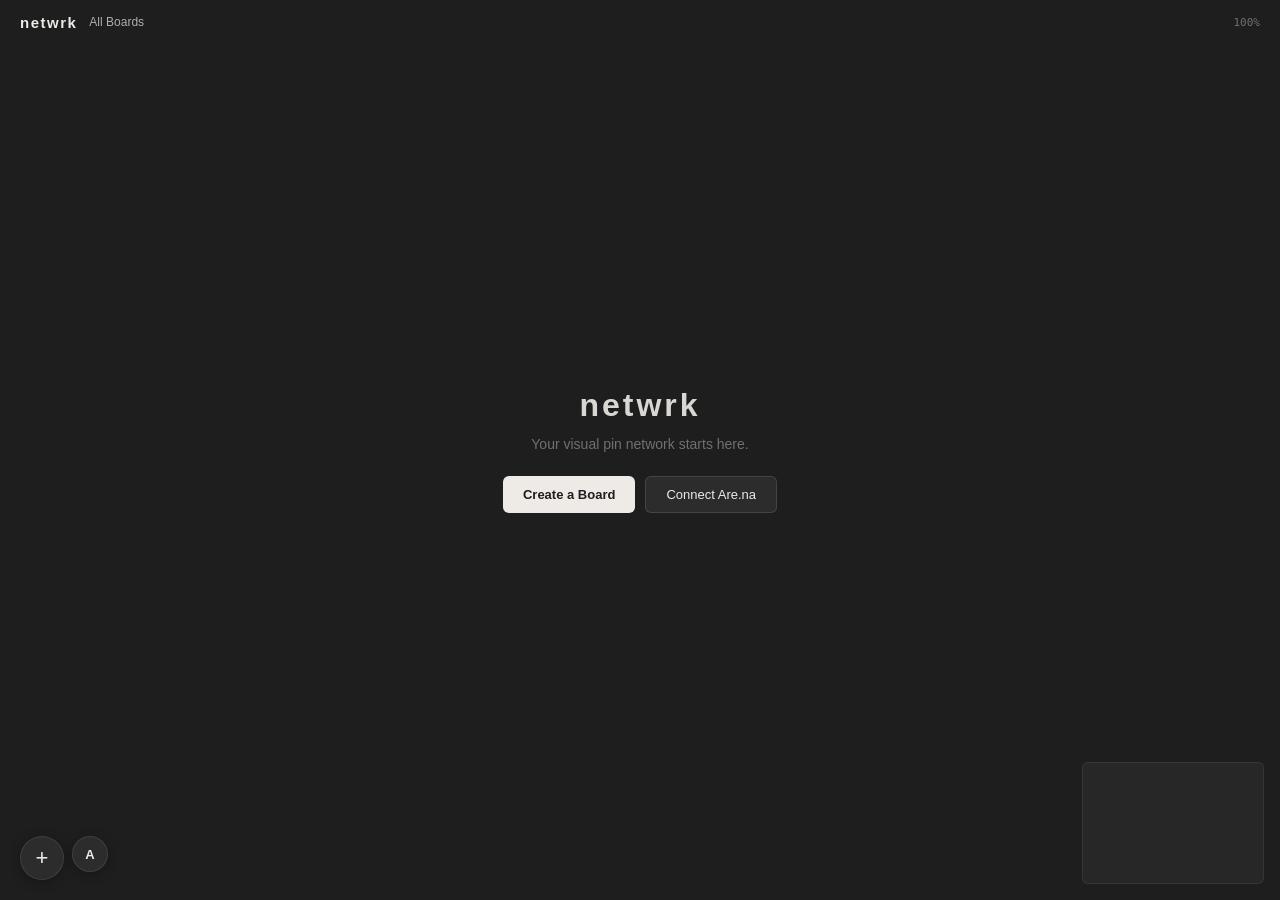
==== netwrk/index.html @ 14ede0e1 "netwrk" ====
<!DOCTYPE html>
<html lang="en">
<head>
  <meta charset="UTF-8">
  <meta name="viewport" content="width=device-width, initial-scale=1.0">
  <title>netwrk</title>
  <link rel="stylesheet" href="style.css">
</head>
<body>

  <!-- Top bar -->
  <header class="topbar">
    <span class="topbar-title">netwrk</span>
    <nav class="topbar-breadcrumb" id="breadcrumb">
      <span class="crumb active" data-view="home">All Boards</span>
    </nav>
    <span class="topbar-zoom" id="zoom-indicator">100%</span>
  </header>

  <!-- Empty state (shown when no boards exist) -->
  <div class="empty-state" id="empty-state">
    <h1>netwrk</h1>
    <p>Your visual pin network starts here.</p>
    <div class="empty-actions">
      <button class="btn btn-primary" id="btn-new-board">Create a Board</button>
      <button class="btn btn-secondary" id="btn-connect-arena">Connect Are.na</button>
    </div>
  </div>

  <!-- Main SVG canvas -->
  <svg id="canvas"></svg>

  <!-- Floating action buttons (visible when boards exist) -->
  <div class="fab-group" id="fab-group">
    <button class="btn fab" id="fab-add-board" title="New Board">+</button>
    <button class="btn fab fab-sm" id="fab-arena" title="Connect Are.na">A</button>
  </div>

  <!-- Minimap -->
  <canvas id="minimap" width="180" height="120"></canvas>

  <!-- ═══ Modals ═══ -->

  <!-- Create / Edit Board Modal -->
  <div class="modal-overlay" id="modal-board" hidden>
    <div class="modal">
      <h2>New Board</h2>
      <form id="form-board" autocomplete="off">
        <label>
          Name
          <input type="text" id="board-name" required maxlength="60" placeholder="e.g. Brutalism">
        </label>
        <label>
          Description
          <textarea id="board-desc" rows="2" maxlength="200" placeholder="Optional description"></textarea>
        </label>
        <label>
          Color
          <div class="color-swatches" id="board-colors">
            <button type="button" class="swatch selected" data-color="#E8927C" style="background:#E8927C"></button>
            <button type="button" class="swatch" data-color="#7CA1E8" style="background:#7CA1E8"></button>
            <button type="button" class="swatch" data-color="#A8E87C" style="background:#A8E87C"></button>
            <button type="button" class="swatch" data-color="#E8D77C" style="background:#E8D77C"></button>
            <button type="button" class="swatch" data-color="#CB7CE8" style="background:#CB7CE8"></button>
            <button type="button" class="swatch" data-color="#E87CA1" style="background:#E87CA1"></button>
            <button type="button" class="swatch" data-color="#7CE8D7" style="background:#7CE8D7"></button>
            <button type="button" class="swatch" data-color="#EEEBE7" style="background:#EEEBE7"></button>
          </div>
        </label>
        <div class="modal-actions">
          <button type="button" class="btn btn-ghost" data-dismiss>Cancel</button>
          <button type="submit" class="btn btn-primary">Create Board</button>
        </div>
      </form>
    </div>
  </div>

  <!-- Add Pin Modal -->
  <div class="modal-overlay" id="modal-pin" hidden>
    <div class="modal">
      <h2>Add Pin</h2>
      <form id="form-pin" autocomplete="off">
        <label>
          Title
          <input type="text" id="pin-title" maxlength="80" placeholder="Optional title">
        </label>
        <div class="pin-source-toggle">
          <button type="button" class="toggle-btn active" data-source="url">Image URL</button>
          <button type="button" class="toggle-btn" data-source="file">Upload File</button>
        </div>
        <div class="pin-source-panel" id="pin-url-panel">
          <label>
            <input type="url" id="pin-url" placeholder="https://example.com/image.jpg">
          </label>
        </div>
        <div class="pin-source-panel" id="pin-file-panel" hidden>
          <label class="file-drop">
            <input type="file" id="pin-file" accept="image/*">
            <span>Click or drag an image</span>
          </label>
        </div>
        <div class="modal-actions">
          <button type="button" class="btn btn-ghost" data-dismiss>Cancel</button>
          <button type="submit" class="btn btn-primary">Add Pin</button>
        </div>
      </form>
    </div>
  </div>

  <!-- Are.na Import Modal -->
  <div class="modal-overlay" id="modal-arena" hidden>
    <div class="modal modal-wide">
      <h2>Import from Are.na</h2>
      <div id="arena-content">
        <p class="arena-status">Connect your Are.na account to import channels as boards.</p>
        <button class="btn btn-primary" id="btn-arena-auth">Authorize Are.na</button>
      </div>
      <div class="modal-actions">
        <button type="button" class="btn btn-ghost" data-dismiss>Close</button>
      </div>
    </div>
  </div>

  <script src="https://d3js.org/d3.v7.min.js"></script>
  <script src="store.js"></script>
  <script src="arena.js"></script>
  <script src="app.js"></script>
</body>
</html>
---- netwrk/style.css ----
/* ── Reset & Base ──────────────────────────────── */

:root {
  --bg: #1e1e1e;
  --alt-grey: #2c2c2c;
  --text: #EEEBE7;
  --dot: rgba(238, 235, 231, 0.08);
  --grid: 24px;
}

*, *::before, *::after {
  margin: 0;
  padding: 0;
  box-sizing: border-box;
}

html, body {
  width: 100%;
  height: 100%;
  overflow: hidden;
  background-color: var(--bg);
  color: var(--text);
  font-family: -apple-system, BlinkMacSystemFont, "Segoe UI", Roboto, Helvetica, Arial, sans-serif;
}

/* ── SVG Canvas ───────────────────────────────── */

#canvas {
  position: fixed;
  top: 0;
  left: 0;
  width: 100%;
  height: 100%;
  display: block;
  cursor: grab;
}

#canvas:active {
  cursor: grabbing;
}

/* ── Dot-grid pattern inside SVG ──────────────── */

.dot-pattern {
  fill: var(--dot);
}

/* ── Board nodes (Level 1 — zoomed out) ───────── */

.board-node {
  cursor: pointer;
}

.board-label {
  fill: var(--text);
  font-size: 22px;
  font-weight: 700;
  text-anchor: middle;
  dominant-baseline: middle;
  pointer-events: all;
  cursor: pointer;
}

.board-label:hover {
  opacity: 0.8;
}

.board-count {
  fill: var(--text);
  font-size: 11px;
  font-weight: 400;
  opacity: 0.35;
  text-anchor: middle;
  dominant-baseline: middle;
  pointer-events: none;
}

.board-dot-cluster {
  pointer-events: none;
}

.board-dot {
  opacity: 0.4;
}

/* ── Pin cards (Level 2 — zoomed in) ──────────── */

.pin-card-fo {
  overflow: visible;
}

.pin-card {
  background: var(--alt-grey);
  border-radius: 6px;
  overflow: hidden;
  cursor: grab;
  box-shadow: 0 2px 12px rgba(0, 0, 0, 0.4);
  transition: box-shadow 0.2s ease;
  width: 100%;
  height: 100%;
  display: flex;
  flex-direction: column;
}

.pin-card:hover {
  box-shadow: 0 4px 20px rgba(0, 0, 0, 0.6);
}

.pin-card.dragging {
  box-shadow: 0 8px 32px rgba(0, 0, 0, 0.7);
  opacity: 0.92;
}

.pin-card img {
  width: 100%;
  flex: 1;
  object-fit: cover;
  display: block;
  pointer-events: none;
  user-select: none;
}

.pin-card .pin-title {
  padding: 6px 8px;
  font-size: 10px;
  color: var(--text);
  white-space: nowrap;
  overflow: hidden;
  text-overflow: ellipsis;
  opacity: 0.6;
}

/* ── Top bar ──────────────────────────────────── */

.topbar {
  position: fixed;
  top: 0;
  left: 0;
  right: 0;
  height: 44px;
  display: flex;
  align-items: center;
  padding: 0 20px;
  z-index: 100;
  pointer-events: none;
  gap: 12px;
}

.topbar-title {
  font-size: 15px;
  font-weight: 700;
  letter-spacing: 1.5px;
  text-transform: lowercase;
}

.topbar-breadcrumb {
  display: flex;
  align-items: center;
  gap: 6px;
  font-size: 12px;
}

.topbar-breadcrumb .crumb {
  opacity: 0.4;
  cursor: pointer;
  pointer-events: all;
}

.topbar-breadcrumb .crumb.active {
  opacity: 0.7;
}

.topbar-breadcrumb .crumb:hover {
  opacity: 1;
}

.topbar-breadcrumb .sep {
  opacity: 0.25;
  font-size: 10px;
}

.topbar-zoom {
  margin-left: auto;
  font-size: 11px;
  font-variant-numeric: tabular-nums;
  opacity: 0.4;
  font-family: "SF Mono", "Fira Code", "Consolas", monospace;
}

/* ── Empty state ──────────────────────────────── */

.empty-state {
  position: fixed;
  inset: 0;
  display: flex;
  flex-direction: column;
  align-items: center;
  justify-content: center;
  gap: 12px;
  z-index: 50;
  text-align: center;
  pointer-events: none;
}

.empty-state h1 {
  font-size: 32px;
  font-weight: 700;
  letter-spacing: 3px;
  text-transform: lowercase;
  opacity: 0.9;
}

.empty-state p {
  font-size: 14px;
  opacity: 0.4;
  max-width: 320px;
}

.empty-actions {
  display: flex;
  gap: 10px;
  margin-top: 12px;
  pointer-events: all;
}

.empty-state[hidden] {
  display: none;
}

/* ── Buttons ──────────────────────────────────── */

.btn {
  font-family: inherit;
  font-size: 13px;
  border: none;
  border-radius: 6px;
  padding: 10px 20px;
  cursor: pointer;
  transition: background 0.15s, opacity 0.15s;
}

.btn-primary {
  background: var(--text);
  color: var(--bg);
  font-weight: 600;
}

.btn-primary:hover {
  opacity: 0.85;
}

.btn-secondary {
  background: var(--alt-grey);
  color: var(--text);
  border: 1px solid rgba(238, 235, 231, 0.12);
}

.btn-secondary:hover {
  border-color: rgba(238, 235, 231, 0.3);
}

.btn-ghost {
  background: transparent;
  color: var(--text);
  opacity: 0.5;
}

.btn-ghost:hover {
  opacity: 0.8;
}

/* ── FABs ─────────────────────────────────────── */

.fab-group {
  position: fixed;
  bottom: 20px;
  left: 20px;
  display: flex;
  gap: 8px;
  z-index: 100;
}

.fab-group[hidden] {
  display: none;
}

.fab {
  width: 44px;
  height: 44px;
  border-radius: 50%;
  padding: 0;
  font-size: 22px;
  font-weight: 300;
  display: flex;
  align-items: center;
  justify-content: center;
  background: var(--alt-grey);
  color: var(--text);
  border: 1px solid rgba(238, 235, 231, 0.1);
  box-shadow: 0 2px 12px rgba(0, 0, 0, 0.3);
}

.fab:hover {
  border-color: rgba(238, 235, 231, 0.25);
}

.fab-sm {
  width: 36px;
  height: 36px;
  font-size: 13px;
  font-weight: 700;
}

/* ── Modals ───────────────────────────────────── */

.modal-overlay {
  position: fixed;
  inset: 0;
  background: rgba(0, 0, 0, 0.6);
  display: flex;
  align-items: center;
  justify-content: center;
  z-index: 200;
  backdrop-filter: blur(4px);
}

.modal-overlay[hidden] {
  display: none;
}

.modal {
  background: var(--alt-grey);
  border-radius: 12px;
  padding: 28px 32px;
  width: 380px;
  max-height: 80vh;
  overflow-y: auto;
  box-shadow: 0 8px 40px rgba(0, 0, 0, 0.5);
}

.modal-wide {
  width: 480px;
}

.modal h2 {
  font-size: 18px;
  font-weight: 600;
  margin-bottom: 20px;
}

.modal label {
  display: block;
  font-size: 11px;
  font-weight: 600;
  text-transform: uppercase;
  letter-spacing: 0.5px;
  opacity: 0.5;
  margin-bottom: 14px;
}

.modal input[type="text"],
.modal input[type="url"],
.modal textarea {
  display: block;
  width: 100%;
  margin-top: 6px;
  padding: 10px 12px;
  background: var(--bg);
  border: 1px solid rgba(238, 235, 231, 0.1);
  border-radius: 6px;
  color: var(--text);
  font-family: inherit;
  font-size: 14px;
  outline: none;
  transition: border-color 0.15s;
}

.modal input:focus,
.modal textarea:focus {
  border-color: rgba(238, 235, 231, 0.3);
}

.modal textarea {
  resize: vertical;
}

/* ── Color swatches ───────────────────────────── */

.color-swatches {
  display: flex;
  gap: 8px;
  margin-top: 8px;
  flex-wrap: wrap;
}

.swatch {
  width: 28px;
  height: 28px;
  border-radius: 50%;
  border: 2px solid transparent;
  cursor: pointer;
  transition: border-color 0.15s, transform 0.15s;
}

.swatch:hover {
  transform: scale(1.15);
}

.swatch.selected {
  border-color: var(--text);
}

/* ── Pin source toggle ────────────────────────── */

.pin-source-toggle {
  display: flex;
  gap: 0;
  margin-bottom: 14px;
  border-radius: 6px;
  overflow: hidden;
  border: 1px solid rgba(238, 235, 231, 0.1);
}

.toggle-btn {
  flex: 1;
  padding: 8px 0;
  font-family: inherit;
  font-size: 12px;
  font-weight: 600;
  background: transparent;
  color: var(--text);
  border: none;
  cursor: pointer;
  opacity: 0.4;
  transition: opacity 0.15s, background 0.15s;
}

.toggle-btn.active {
  background: var(--bg);
  opacity: 0.9;
}

.pin-source-panel[hidden] {
  display: none;
}

/* ── File upload ──────────────────────────────── */

.file-drop {
  display: flex;
  align-items: center;
  justify-content: center;
  height: 80px;
  border: 1.5px dashed rgba(238, 235, 231, 0.15);
  border-radius: 8px;
  cursor: pointer;
  opacity: 0.6;
  transition: opacity 0.15s, border-color 0.15s;
}

.file-drop:hover {
  opacity: 0.9;
  border-color: rgba(238, 235, 231, 0.3);
}

.file-drop input[type="file"] {
  display: none;
}

.file-drop span {
  font-size: 12px;
  text-transform: none;
  font-weight: 400;
}

.modal-actions {
  display: flex;
  justify-content: flex-end;
  gap: 8px;
  margin-top: 24px;
}

/* ── Are.na import ────────────────────────────── */

.arena-status {
  font-size: 13px;
  opacity: 0.5;
  margin-bottom: 16px;
}

.arena-channels {
  max-height: 300px;
  overflow-y: auto;
  display: flex;
  flex-direction: column;
  gap: 6px;
  margin-bottom: 16px;
}

.arena-channel {
  display: flex;
  align-items: center;
  gap: 10px;
  padding: 8px 10px;
  border-radius: 6px;
  background: var(--bg);
  cursor: pointer;
  transition: background 0.15s;
}

.arena-channel:hover {
  background: rgba(238, 235, 231, 0.05);
}

.arena-channel input[type="checkbox"] {
  accent-color: var(--text);
}

.arena-channel-name {
  font-size: 13px;
  flex: 1;
}

.arena-channel-count {
  font-size: 11px;
  opacity: 0.35;
}

/* ── Minimap ──────────────────────────────────── */

#minimap {
  position: fixed;
  bottom: 16px;
  right: 16px;
  border-radius: 6px;
  border: 1px solid rgba(238, 235, 231, 0.1);
  background: var(--alt-grey);
  z-index: 100;
  pointer-events: none;
  opacity: 0.7;
}

/* ── Add-pin FAB inside board view ────────────── */

.fab-add-pin {
  position: fixed;
  bottom: 20px;
  left: 50%;
  transform: translateX(-50%);
  z-index: 100;
  padding: 10px 24px;
  font-size: 13px;
  font-weight: 600;
  border-radius: 24px;
  display: none;
}

.fab-add-pin.visible {
  display: block;
}
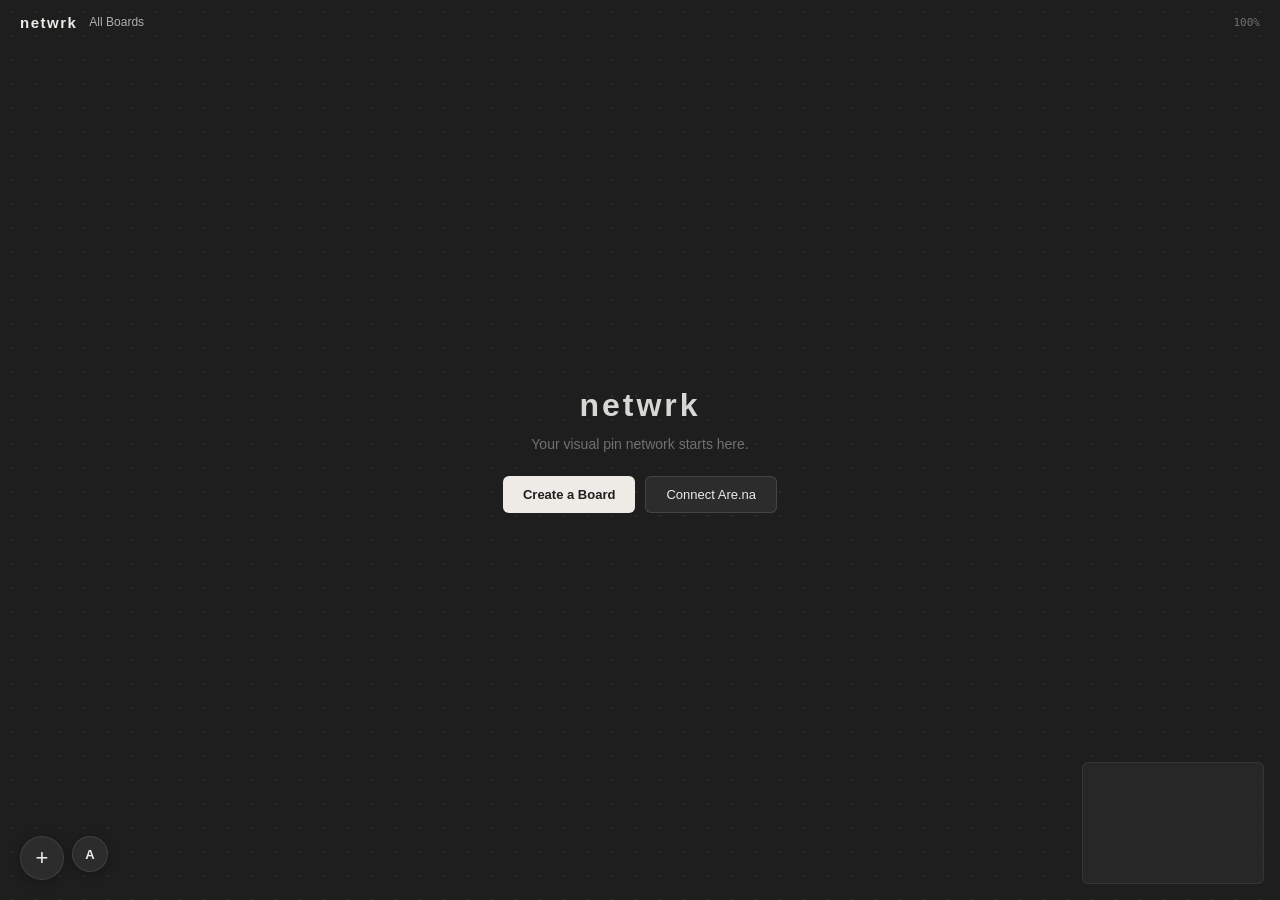
==== commit 0fc2294d: "fix" ====
--- a/netwrk/index.html
+++ b/netwrk/index.html
@@ -75,14 +75,18 @@
     </div>
   </div>
 
-  <!-- Add Pin Modal -->
+  <!-- Add / Edit Pin Modal -->
   <div class="modal-overlay" id="modal-pin" hidden>
     <div class="modal">
-      <h2>Add Pin</h2>
+      <h2 id="modal-pin-title">Add Pin</h2>
       <form id="form-pin" autocomplete="off">
+        <input type="hidden" id="pin-id">
         <label>
-          Title
-          <input type="text" id="pin-title" maxlength="80" placeholder="Optional title">
+          Tags
+          <div class="tag-input-wrap" id="tag-input-wrap">
+            <div class="tag-list" id="tag-list"></div>
+            <input type="text" id="pin-tags-input" placeholder="Type a tag and press Enter">
+          </div>
         </label>
         <div class="pin-source-toggle">
           <button type="button" class="toggle-btn active" data-source="url">Image URL</button>
--- a/netwrk/style.css
+++ b/netwrk/style.css
@@ -33,6 +33,9 @@
   height: 100%;
   display: block;
   cursor: grab;
+  /* Faster CSS-based Dot Grid */
+  background-image: radial-gradient(circle, rgba(238, 235, 231, 0.08) 0.8px, transparent 0.8px);
+  background-size: 24px 24px;
 }
 
 #canvas:active {
@@ -83,7 +86,9 @@
   opacity: 0.4;
 }
 
-/* ── Pin cards (Level 2 — zoomed in) ──────────── */
+.pin-group {
+  will-change: transform;
+}
 
 .pin-card-fo {
   overflow: visible;
@@ -97,13 +102,10 @@
   box-shadow: 0 2px 12px rgba(0, 0, 0, 0.4);
   transition: box-shadow 0.2s ease;
   width: 100%;
-  height: 100%;
-  display: flex;
-  flex-direction: column;
 }
 
 .pin-card:hover {
-  box-shadow: 0 4px 20px rgba(0, 0, 0, 0.6);
+  box-shadow: 0 3px 12px rgba(0, 0, 0, 0.5);
 }
 
 .pin-card.dragging {
@@ -113,21 +115,39 @@
 
 .pin-card img {
   width: 100%;
-  flex: 1;
-  object-fit: cover;
+  height: auto;
+  object-fit: contain;
   display: block;
   pointer-events: none;
   user-select: none;
 }
 
-.pin-card .pin-title {
-  padding: 6px 8px;
-  font-size: 10px;
-  color: var(--text);
+.pin-card .pin-tags {
+  padding: 4px 6px;
+  display: flex;
+  flex-wrap: wrap;
+  gap: 3px;
+}
+
+.pin-card .pin-tag {
+  font-size: 9px;
+  color: var(--text);
+  background: rgba(238, 235, 231, 0.08);
+  border-radius: 3px;
+  padding: 1px 5px;
+  opacity: 0.7;
   white-space: nowrap;
-  overflow: hidden;
-  text-overflow: ellipsis;
-  opacity: 0.6;
+}
+
+/* ── Semantic Zoom Culling (CSS-driven) ───────── */
+
+.zoom-far .pin-tags,
+.zoom-very-far .pin-tags {
+  display: none;
+}
+
+.zoom-very-far .pin-card img {
+  opacity: 0.2;
 }
 
 /* ── Top bar ──────────────────────────────────── */
@@ -442,6 +462,67 @@
 
 .pin-source-panel[hidden] {
   display: none;
+}
+
+/* ── Tag Input ────────────────────────────────── */
+
+.tag-input-wrap {
+  display: flex;
+  flex-wrap: wrap;
+  align-items: center;
+  gap: 4px;
+  background: var(--alt-grey);
+  border: 1px solid rgba(238, 235, 231, 0.1);
+  border-radius: 6px;
+  padding: 6px 8px;
+  min-height: 36px;
+  cursor: text;
+}
+
+.tag-input-wrap:focus-within {
+  border-color: rgba(238, 235, 231, 0.25);
+}
+
+.tag-list {
+  display: contents;
+}
+
+.tag-pill {
+  display: inline-flex;
+  align-items: center;
+  gap: 3px;
+  background: rgba(238, 235, 231, 0.1);
+  color: var(--text);
+  border-radius: 4px;
+  padding: 2px 6px;
+  font-size: 11px;
+  line-height: 1.3;
+  white-space: nowrap;
+}
+
+.tag-pill button {
+  background: none;
+  border: none;
+  color: var(--text);
+  opacity: 0.5;
+  cursor: pointer;
+  font-size: 12px;
+  line-height: 1;
+  padding: 0 1px;
+}
+
+.tag-pill button:hover {
+  opacity: 1;
+}
+
+#pin-tags-input {
+  flex: 1;
+  min-width: 80px;
+  background: none;
+  border: none;
+  outline: none;
+  color: var(--text);
+  font-size: 12px;
 }
 
 /* ── File upload ──────────────────────────────── */
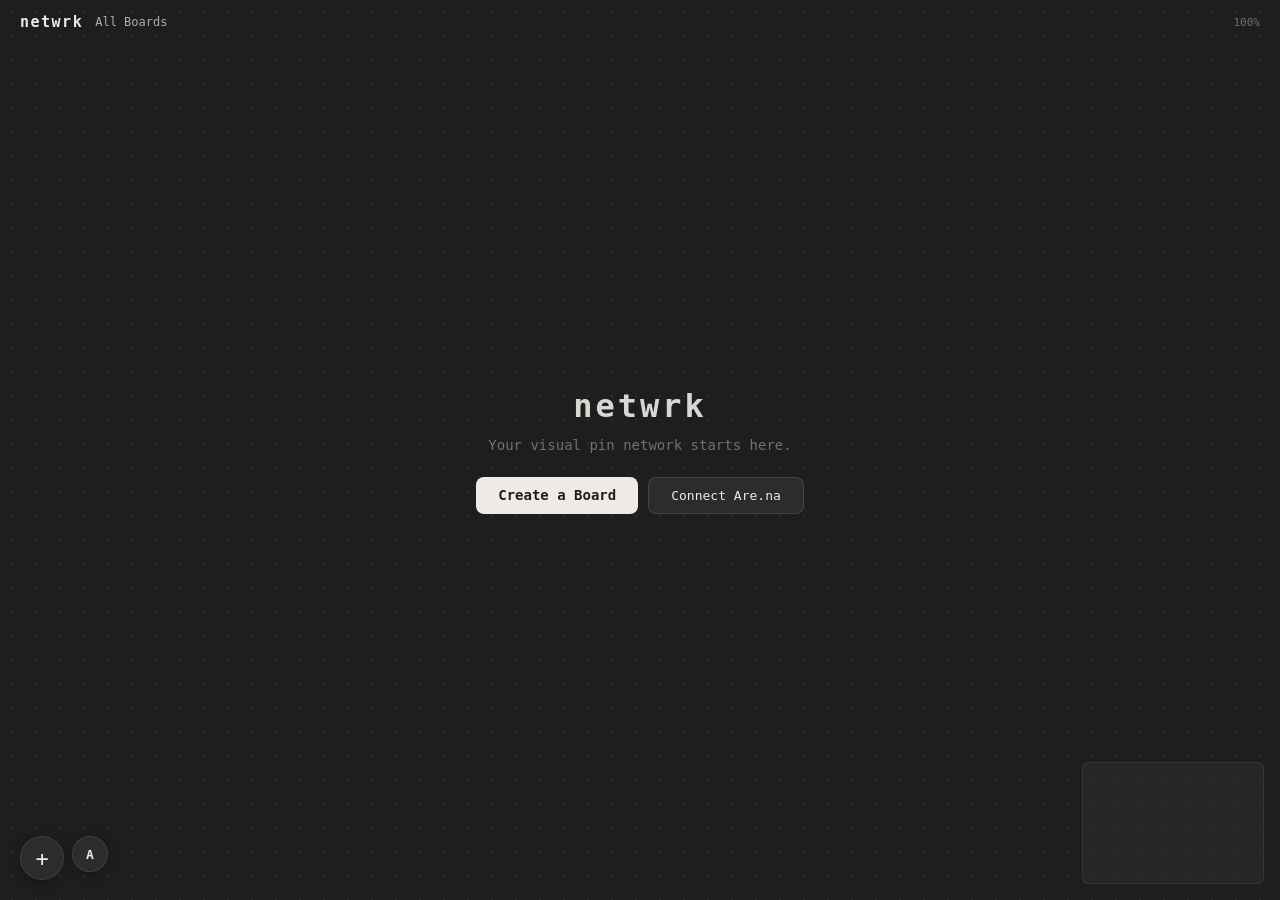
==== commit 7c2e6dee: "push" ====
--- a/netwrk/index.html
+++ b/netwrk/index.html
@@ -77,35 +77,42 @@
 
   <!-- Add / Edit Pin Modal -->
   <div class="modal-overlay" id="modal-pin" hidden>
-    <div class="modal">
-      <h2 id="modal-pin-title">Add Pin</h2>
+    <div class="modal modal-pin-redesign">
       <form id="form-pin" autocomplete="off">
         <input type="hidden" id="pin-id">
-        <label>
-          Tags
+
+        <h2 id="modal-pin-title">Add Pin</h2>
+
+        <!-- Image section -->
+        <div class="pin-section">
+          <div class="pin-source-toggle">
+            <button type="button" class="toggle-btn active" data-source="url">Paste URL</button>
+            <button type="button" class="toggle-btn" data-source="file">Upload</button>
+          </div>
+          <div class="pin-source-panel" id="pin-url-panel">
+            <input type="url" id="pin-url" placeholder="https://example.com/image.jpg">
+          </div>
+          <div class="pin-source-panel" id="pin-file-panel" hidden>
+            <label class="file-drop">
+              <input type="file" id="pin-file" accept="image/*">
+              <span class="file-drop-label">Drop image here or <u>browse</u></span>
+            </label>
+          </div>
+        </div>
+
+        <!-- Tags section -->
+        <div class="pin-section">
+          <span class="pin-field-label">Tags</span>
           <div class="tag-input-wrap" id="tag-input-wrap">
             <div class="tag-list" id="tag-list"></div>
-            <input type="text" id="pin-tags-input" placeholder="Type a tag and press Enter">
+            <input type="text" id="pin-tags-input" placeholder="Add a tag…">
           </div>
-        </label>
-        <div class="pin-source-toggle">
-          <button type="button" class="toggle-btn active" data-source="url">Image URL</button>
-          <button type="button" class="toggle-btn" data-source="file">Upload File</button>
+          <span class="pin-field-hint">Press Enter or comma to add</span>
         </div>
-        <div class="pin-source-panel" id="pin-url-panel">
-          <label>
-            <input type="url" id="pin-url" placeholder="https://example.com/image.jpg">
-          </label>
-        </div>
-        <div class="pin-source-panel" id="pin-file-panel" hidden>
-          <label class="file-drop">
-            <input type="file" id="pin-file" accept="image/*">
-            <span>Click or drag an image</span>
-          </label>
-        </div>
+
         <div class="modal-actions">
           <button type="button" class="btn btn-ghost" data-dismiss>Cancel</button>
-          <button type="submit" class="btn btn-primary">Add Pin</button>
+          <button type="submit" class="btn btn-primary" id="btn-pin-submit">Add Pin</button>
         </div>
       </form>
     </div>
--- a/netwrk/style.css
+++ b/netwrk/style.css
@@ -1,3 +1,45 @@
+/* ── Fonts ─────────────────────────────────────── */
+
+@font-face {
+  font-family: 'Founders Grotesk Mono';
+  src: url('fonts/FoundersGroteskMonoLight.otf') format('opentype');
+  font-weight: 300;
+  font-style: normal;
+  font-display: swap;
+}
+
+@font-face {
+  font-family: 'Founders Grotesk Mono';
+  src: url('fonts/FoundersGroteskMonoRegular.otf') format('opentype');
+  font-weight: 400;
+  font-style: normal;
+  font-display: swap;
+}
+
+@font-face {
+  font-family: 'Founders Grotesk Mono';
+  src: url('fonts/FoundersGroteskMonoMedium.otf') format('opentype');
+  font-weight: 500;
+  font-style: normal;
+  font-display: swap;
+}
+
+@font-face {
+  font-family: 'Founders Grotesk Mono';
+  src: url('fonts/FoundersGroteskMonoDemiBold.otf') format('opentype');
+  font-weight: 600;
+  font-style: normal;
+  font-display: swap;
+}
+
+@font-face {
+  font-family: 'Founders Grotesk Mono';
+  src: url('fonts/FoundersGroteskMonoBold.otf') format('opentype');
+  font-weight: 700;
+  font-style: normal;
+  font-display: swap;
+}
+
 /* ── Reset & Base ──────────────────────────────── */
 
 :root {
@@ -6,6 +48,8 @@
   --text: #EEEBE7;
   --dot: rgba(238, 235, 231, 0.08);
   --grid: 24px;
+  --font-main: 'Founders Grotesk Mono', 'SF Mono', 'Fira Code', monospace;
+  --font-mono: 'Founders Grotesk Mono', 'SF Mono', 'Fira Code', monospace;
 }
 
 *, *::before, *::after {
@@ -20,7 +64,7 @@
   overflow: hidden;
   background-color: var(--bg);
   color: var(--text);
-  font-family: -apple-system, BlinkMacSystemFont, "Segoe UI", Roboto, Helvetica, Arial, sans-serif;
+  font-family: var(--font-main);
 }
 
 /* ── SVG Canvas ───────────────────────────────── */
@@ -42,6 +86,26 @@
   cursor: grabbing;
 }
 
+/* ── Quick-add bubble (SVG) ─────────────────── */
+
+.quick-add-group {
+  animation: bubble-pop 0.15s ease-out;
+}
+
+.quick-add-circle {
+  filter: drop-shadow(0 2px 6px rgba(0, 0, 0, 0.35));
+  transition: r 0.12s ease;
+}
+
+.quick-add-group:hover .quick-add-circle {
+  r: 20;
+}
+
+@keyframes bubble-pop {
+  0% { transform: scale(0); opacity: 0; }
+  100% { transform: scale(1); opacity: 1; }
+}
+
 /* ── Dot-grid pattern inside SVG ──────────────── */
 
 .dot-pattern {
@@ -72,6 +136,7 @@
   fill: var(--text);
   font-size: 11px;
   font-weight: 400;
+  font-family: var(--font-mono);
   opacity: 0.35;
   text-anchor: middle;
   dominant-baseline: middle;
@@ -92,16 +157,17 @@
 
 .pin-card-fo {
   overflow: visible;
+  pointer-events: none;
 }
 
 .pin-card {
   background: var(--alt-grey);
   border-radius: 6px;
   overflow: hidden;
-  cursor: grab;
   box-shadow: 0 2px 12px rgba(0, 0, 0, 0.4);
   transition: box-shadow 0.2s ease;
   width: 100%;
+  pointer-events: none;
 }
 
 .pin-card:hover {
@@ -122,32 +188,10 @@
   user-select: none;
 }
 
-.pin-card .pin-tags {
-  padding: 4px 6px;
-  display: flex;
-  flex-wrap: wrap;
-  gap: 3px;
-}
-
-.pin-card .pin-tag {
-  font-size: 9px;
-  color: var(--text);
-  background: rgba(238, 235, 231, 0.08);
-  border-radius: 3px;
-  padding: 1px 5px;
-  opacity: 0.7;
-  white-space: nowrap;
-}
-
 /* ── Semantic Zoom Culling (CSS-driven) ───────── */
 
-.zoom-far .pin-tags,
-.zoom-very-far .pin-tags {
+.zoom-very-far .pin-card {
   display: none;
-}
-
-.zoom-very-far .pin-card img {
-  opacity: 0.2;
 }
 
 /* ── Top bar ──────────────────────────────────── */
@@ -167,6 +211,7 @@
 }
 
 .topbar-title {
+  font-family: var(--font-main);
   font-size: 15px;
   font-weight: 700;
   letter-spacing: 1.5px;
@@ -177,6 +222,7 @@
   display: flex;
   align-items: center;
   gap: 6px;
+  font-family: var(--font-mono);
   font-size: 12px;
 }
 
@@ -204,7 +250,7 @@
   font-size: 11px;
   font-variant-numeric: tabular-nums;
   opacity: 0.4;
-  font-family: "SF Mono", "Fira Code", "Consolas", monospace;
+  font-family: var(--font-mono);
 }
 
 /* ── Empty state ──────────────────────────────── */
@@ -253,8 +299,8 @@
   font-family: inherit;
   font-size: 13px;
   border: none;
-  border-radius: 6px;
-  padding: 10px 20px;
+  border-radius: 8px;
+  padding: 10px 22px;
   cursor: pointer;
   transition: background 0.15s, opacity 0.15s;
 }
@@ -262,7 +308,8 @@
 .btn-primary {
   background: var(--text);
   color: var(--bg);
-  font-weight: 600;
+  font-weight: 700;
+  font-size: 14px;
 }
 
 .btn-primary:hover {
@@ -350,9 +397,9 @@
 
 .modal {
   background: var(--alt-grey);
-  border-radius: 12px;
-  padding: 28px 32px;
-  width: 380px;
+  border-radius: 16px;
+  padding: 32px;
+  width: 400px;
   max-height: 80vh;
   overflow-y: auto;
   box-shadow: 0 8px 40px rgba(0, 0, 0, 0.5);
@@ -363,9 +410,10 @@
 }
 
 .modal h2 {
-  font-size: 18px;
-  font-weight: 600;
-  margin-bottom: 20px;
+  font-size: 24px;
+  font-weight: 700;
+  letter-spacing: -0.3px;
+  margin-bottom: 28px;
 }
 
 .modal label {
@@ -430,53 +478,108 @@
   border-color: var(--text);
 }
 
-/* ── Pin source toggle ────────────────────────── */
+/* ── Pin modal redesign ───────────────────────── */
+
+.modal-pin-redesign {
+  width: 420px;
+}
+
+.pin-section {
+  margin-bottom: 24px;
+}
+
+.pin-field-label {
+  display: block;
+  font-size: 11px;
+  font-weight: 600;
+  text-transform: uppercase;
+  letter-spacing: 0.8px;
+  opacity: 0.4;
+  margin-bottom: 8px;
+}
+
+.pin-field-hint {
+  display: block;
+  font-size: 11px;
+  opacity: 0.25;
+  margin-top: 6px;
+}
+
+/* ── Source toggle (Paste URL / Upload) ───────── */
 
 .pin-source-toggle {
-  display: flex;
+  display: inline-flex;
   gap: 0;
-  margin-bottom: 14px;
-  border-radius: 6px;
+  margin-bottom: 12px;
+  border-radius: 8px;
   overflow: hidden;
-  border: 1px solid rgba(238, 235, 231, 0.1);
+  background: var(--bg);
+  padding: 3px;
 }
 
 .toggle-btn {
-  flex: 1;
-  padding: 8px 0;
+  padding: 7px 16px;
   font-family: inherit;
   font-size: 12px;
-  font-weight: 600;
+  font-weight: 500;
   background: transparent;
   color: var(--text);
   border: none;
-  cursor: pointer;
-  opacity: 0.4;
+  border-radius: 6px;
+  cursor: pointer;
+  opacity: 0.35;
   transition: opacity 0.15s, background 0.15s;
 }
 
 .toggle-btn.active {
-  background: var(--bg);
-  opacity: 0.9;
+  background: var(--alt-grey);
+  opacity: 1;
+}
+
+.toggle-btn:hover:not(.active) {
+  opacity: 0.6;
 }
 
 .pin-source-panel[hidden] {
   display: none;
 }
 
+.pin-source-panel input[type="url"] {
+  display: block;
+  width: 100%;
+  padding: 12px 14px;
+  background: var(--bg);
+  border: 1px solid rgba(238, 235, 231, 0.08);
+  border-radius: 8px;
+  color: var(--text);
+  font-family: inherit;
+  font-size: 14px;
+  outline: none;
+  transition: border-color 0.15s;
+}
+
+.pin-source-panel input[type="url"]:focus {
+  border-color: rgba(238, 235, 231, 0.25);
+}
+
+.pin-source-panel input[type="url"]::placeholder {
+  opacity: 0.25;
+}
+
 /* ── Tag Input ────────────────────────────────── */
 
 .tag-input-wrap {
   display: flex;
   flex-wrap: wrap;
   align-items: center;
-  gap: 4px;
-  background: var(--alt-grey);
-  border: 1px solid rgba(238, 235, 231, 0.1);
-  border-radius: 6px;
-  padding: 6px 8px;
-  min-height: 36px;
+  gap: 6px;
+  background: var(--bg);
+  border: 1px solid rgba(238, 235, 231, 0.08);
+  border-radius: 8px;
+  padding: 8px 10px;
+  min-height: 44px;
   cursor: text;
+  transition: border-color 0.15s;
 }
 
 .tag-input-wrap:focus-within {
@@ -490,13 +593,14 @@
 .tag-pill {
   display: inline-flex;
   align-items: center;
-  gap: 3px;
-  background: rgba(238, 235, 231, 0.1);
-  color: var(--text);
-  border-radius: 4px;
-  padding: 2px 6px;
-  font-size: 11px;
-  line-height: 1.3;
+  gap: 4px;
+  background: rgba(238, 235, 231, 0.08);
+  color: var(--text);
+  border-radius: 6px;
+  padding: 4px 8px;
+  font-family: var(--font-mono);
+  font-size: 12px;
+  line-height: 1.4;
   white-space: nowrap;
 }
 
@@ -504,11 +608,12 @@
   background: none;
   border: none;
   color: var(--text);
-  opacity: 0.5;
-  cursor: pointer;
-  font-size: 12px;
+  opacity: 0.35;
+  cursor: pointer;
+  font-size: 13px;
   line-height: 1;
   padding: 0 1px;
+  transition: opacity 0.15s;
 }
 
 .tag-pill button:hover {
@@ -522,7 +627,12 @@
   border: none;
   outline: none;
   color: var(--text);
-  font-size: 12px;
+  font-family: inherit;
+  font-size: 13px;
+}
+
+#pin-tags-input::placeholder {
+  opacity: 0.25;
 }
 
 /* ── File upload ──────────────────────────────── */
@@ -531,34 +641,45 @@
   display: flex;
   align-items: center;
   justify-content: center;
-  height: 80px;
-  border: 1.5px dashed rgba(238, 235, 231, 0.15);
-  border-radius: 8px;
-  cursor: pointer;
-  opacity: 0.6;
-  transition: opacity 0.15s, border-color 0.15s;
+  height: 100px;
+  border: 1.5px dashed rgba(238, 235, 231, 0.12);
+  border-radius: 10px;
+  cursor: pointer;
+  transition: opacity 0.15s, border-color 0.15s, background 0.15s;
 }
 
 .file-drop:hover {
-  opacity: 0.9;
   border-color: rgba(238, 235, 231, 0.3);
+  background: rgba(238, 235, 231, 0.02);
 }
 
 .file-drop input[type="file"] {
   display: none;
 }
 
-.file-drop span {
-  font-size: 12px;
+.file-drop-label {
+  font-size: 13px;
   text-transform: none;
   font-weight: 400;
+  opacity: 0.35;
+}
+
+.file-drop-label u {
+  text-decoration-color: rgba(238, 235, 231, 0.3);
+}
+
+.file-drop:hover .file-drop-label {
+  opacity: 0.6;
 }
 
 .modal-actions {
   display: flex;
   justify-content: flex-end;
-  gap: 8px;
-  margin-top: 24px;
+  align-items: center;
+  gap: 12px;
+  margin-top: 28px;
+  padding-top: 20px;
+  border-top: 1px solid rgba(238, 235, 231, 0.06);
 }
 
 /* ── Are.na import ────────────────────────────── */
